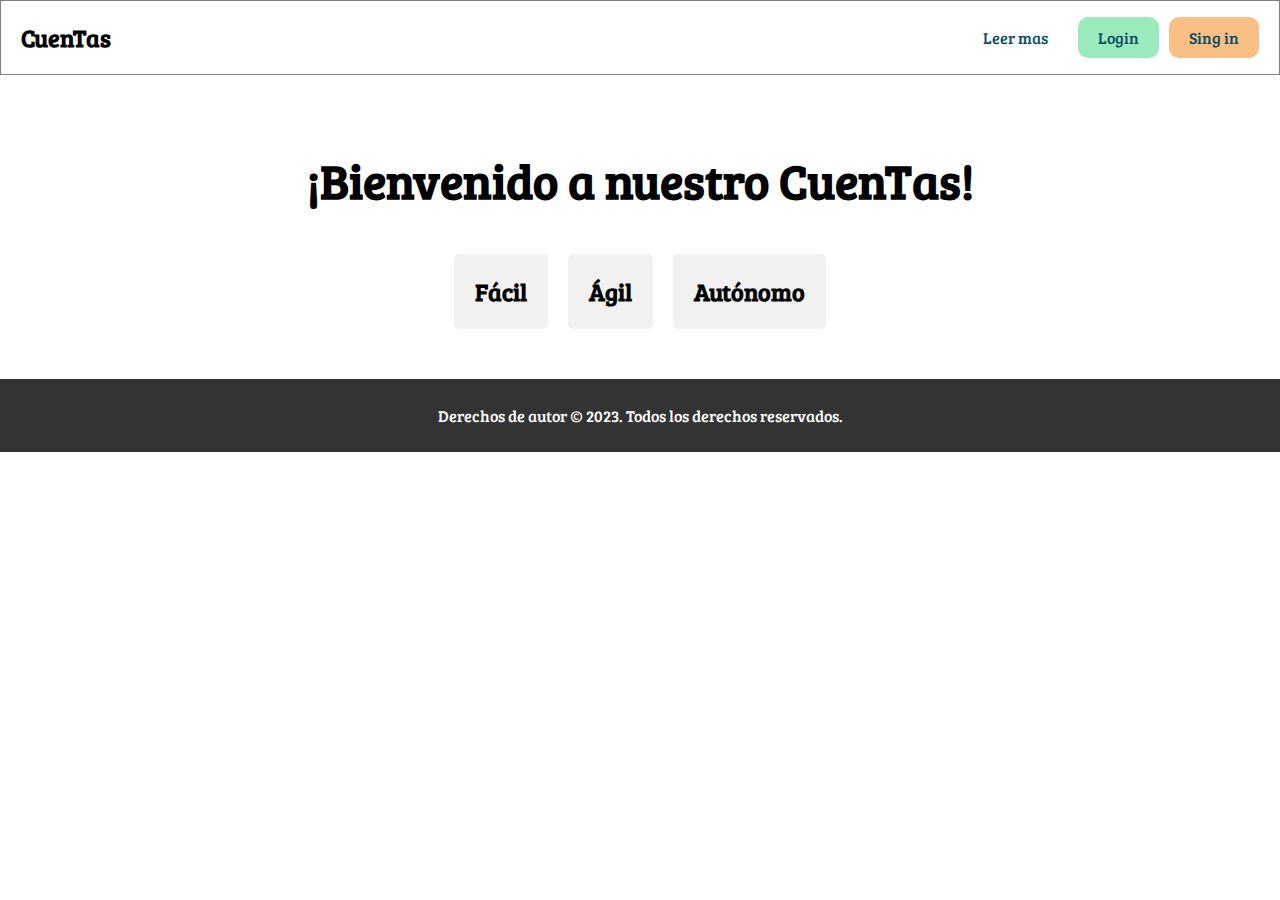
==== html/index.html @ 3a402240 "PRimer commit, creación del html principal" ====
<!DOCTYPE html>
<html>
<head>
    <link rel="stylesheet" type="text/css" href="styles.css">
    <link rel="preconnect" href="https://fonts.googleapis.com">
    <link rel="preconnect" href="https://fonts.gstatic.com" crossorigin>
    <link href="https://fonts.googleapis.com/css2?family=Bree+Serif&display=swap" rel="stylesheet">
    <title>CuenTas</title>
</head>
<style>

body {
    margin: 0;
    padding: 0;
    font-family: 'Bree Serif', serif;
}

h1{
    font-weight: 500px;
    font-size: 3rem;
}

.navbar {
    border: 1px solid gray;
    display: flex;
    justify-content: space-between;
    align-items: center;
    padding: 10px 20px;
}

.logo {
    font-size: 24px;
    font-weight: bold;
}

.button-1{
    text-decoration: none;
    color: #0A4E65;
    background-color: #9BEABD;
    padding: 10px 20px;
    border-radius: 10px;
    transition: background-color 0.3s ease-in-out;
}

.button-2{
    text-decoration: none;
    color: #0A4E65;
    background-color: #F9BF84;
    padding: 10px 20px;
    border-radius: 10px;
    transition: background-color 0.3s ease-in-out;
}

.item {
    text-decoration: none;
    color: #0A4E65;
    padding: 10px 20px;
    border-radius: 10px;
    transition: background-color 0.5s ease-in-out;
}

.content {
    padding: 40px;
    text-align: center;
}

.footer {
    background-color: #333;
    color: #fff;
    text-align: center;
    padding: 10px 0;
}

.nav-button {
    display: flex;
    list-style: none;
    gap: 10px;
}

.nav-button li a:hover {
    background-color: #0A4E65;
    color: #fff;
}

.hidden-text {
    display: none;
}

/* Son Las Tarjetas de información y como se comportan */

@media screen and (min-width: 720px) {
    .card {
        background-color: #f1f1f1;
        padding: 20px;
        margin: 10px;
        border-radius: 5px;
        text-align: center;
        display: flex;
        justify-content: center;
        align-items: center;
        transition: transform 0.3s ease-in-out, background-color 0.5s ease-in-out; /* Agregamos background-color */
    }

    .card h2 {
        margin:1px;
    }

    .cards-box {
        display:flex;
        justify-content: center;
    }

    .card:hover{
        transform: scale(1.05);
        position: fixed;
        background-color: rgb(20, 189, 235, 95%);
        font-size: x-large;
        color: #fff;
        z-index: 2;
    }

    .card:hover .hidden-text{
        transition: transform 0.5s ease-in-out;
        display: block;
        width: auto;
    }

    .card:hover .hidden-text-h{
        display: none;
    }
}
/* Estilos para pantallas móviles */
@media screen and (max-width: 719px) {
        /* Estilos para pantallas móviles */
        .card {
            background-color: #f1f1f1;
            padding: 10px;
            margin: 10px;
            width: 100%;
            margin: 10px 0;
            display: block;
            border-radius: 5px;
            transition: background-color 0.5s ease-in-out;
        }

        .cards-box {
            display:block;
            justify-content: center;
        }

        .hidden-text {
            display: none;
        }

        .hidden-text-h {
            display: block;
        }
        
        .card:hover{
            background-color: rgb(20, 189, 235, 95%);
        }

        .card:hover .hidden-text{
            color: #fff;
            font-size: large;
            display: block;
        }

        .card:hover .hidden-text-h{
            color: #fff;
        }
    }

</style>
<body>
    <nav class="navbar">
        <div class="logo">CuenTas</div>
        <div>
            <ul class="nav-button">
                <li><a href="#" class="item">Leer mas</a></li>
                <li><a href="#" class="button-1">Login</a></li>
                <li><a href="#" class="button-2">Sing in</a></li>
            </ul>
        </div>   
    </nav>

    <section class="content">
        <h1>¡Bienvenido a nuestro CuenTas!</h1>
        <p></p>

        <section class="cards-box">
            <div class="card">
                <h2 class="hidden-text-h">Fácil</h2>
                <p class="hidden-text">Olvídate de los complicados cálculos manuales y la dificultad para seguir el ritmo de las transiciones</p>
            </div>
            <div class="card">
                <h2 class="hidden-text-h c2">Ágil</h2>
                <p class="hidden-text">Registrar ventas y gastos mucho mas fácil y rápido</p>
            </div>
            <div class="card">
                <h2 class="hidden-text-h c3">Autónomo</h2>
                <p class="hidden-text">Despreocupa te de los procesos, generar informes detallados y tomar decisiones informadas con confianza</p>
            </div>
        </section>

    </section>

    <footer class="footer">
        <p>Derechos de autor © 2023. Todos los derechos reservados.</p>
    </footer>
</body>
</html>
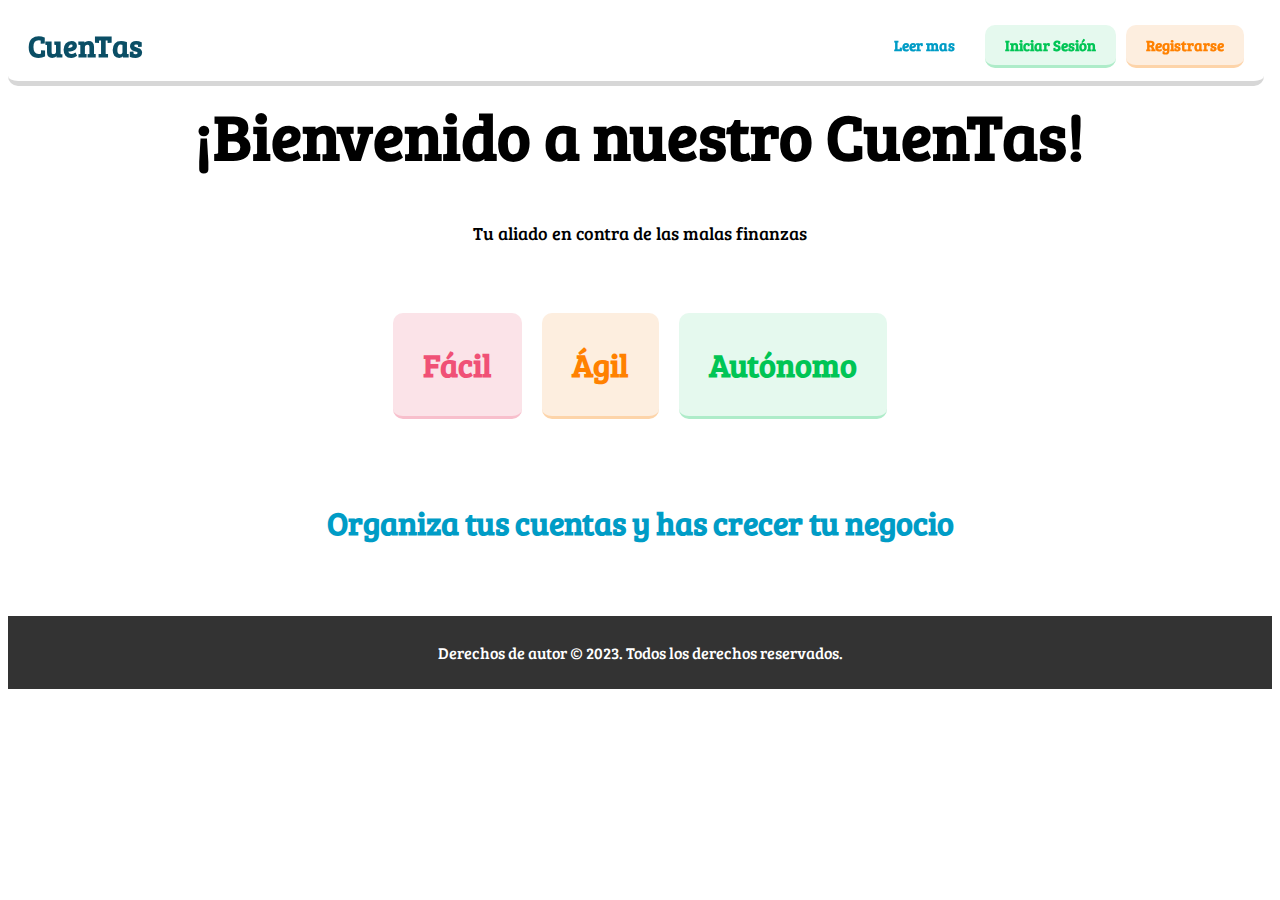
==== commit 1545a19f: ""Inicio de sesión", "registro" y "mas información" html" ====
--- a/html/index.html
+++ b/html/index.html
@@ -7,204 +7,275 @@
     <link href="https://fonts.googleapis.com/css2?family=Bree+Serif&display=swap" rel="stylesheet">
     <title>CuenTas</title>
 </head>
-<style>
-
-body {
-    margin: 0;
-    padding: 0;
-    font-family: 'Bree Serif', serif;
-}
-
-h1{
-    font-weight: 500px;
-    font-size: 3rem;
-}
-
-.navbar {
-    border: 1px solid gray;
-    display: flex;
-    justify-content: space-between;
-    align-items: center;
-    padding: 10px 20px;
-}
-
-.logo {
-    font-size: 24px;
-    font-weight: bold;
-}
-
-.button-1{
-    text-decoration: none;
-    color: #0A4E65;
-    background-color: #9BEABD;
-    padding: 10px 20px;
-    border-radius: 10px;
-    transition: background-color 0.3s ease-in-out;
-}
-
-.button-2{
-    text-decoration: none;
-    color: #0A4E65;
-    background-color: #F9BF84;
-    padding: 10px 20px;
-    border-radius: 10px;
-    transition: background-color 0.3s ease-in-out;
-}
-
-.item {
-    text-decoration: none;
-    color: #0A4E65;
-    padding: 10px 20px;
-    border-radius: 10px;
-    transition: background-color 0.5s ease-in-out;
-}
-
-.content {
-    padding: 40px;
-    text-align: center;
-}
-
-.footer {
-    background-color: #333;
-    color: #fff;
-    text-align: center;
-    padding: 10px 0;
-}
-
-.nav-button {
-    display: flex;
-    list-style: none;
-    gap: 10px;
-}
-
-.nav-button li a:hover {
-    background-color: #0A4E65;
-    color: #fff;
-}
-
-.hidden-text {
-    display: none;
-}
-
-/* Son Las Tarjetas de información y como se comportan */
-
-@media screen and (min-width: 720px) {
-    .card {
-        background-color: #f1f1f1;
-        padding: 20px;
-        margin: 10px;
-        border-radius: 5px;
+    <style>
+
+    body {
+        padding: 0;
+        font-family: 'Bree Serif', serif;
+        min-width: 375px;
+        background-color: white;
+    }
+
+    h1{
+        font-weight: 500px;
+        font-size: 4rem;
+    }
+
+    h2{
+        font-size: xx-large;
+    }
+
+    h3{
+        font-size: xx-large;
+    }
+
+    a {
+        font-size: 15px;
+        font-weight: bold;
+    }
+
+    .sbt1 {
+        font-size: large;
+    }
+
+    .navbar {
+
+        background-color: #fff;
+        border-radius: 10px;
+        border-bottom: 5px solid #97979763;
+        justify-content: space-between;
+        align-items: center;
+        padding: 10px 20px;
+        display:flex;
+        position:fixed;
+        width: 95%;
+        z-index: 2;
+    }
+
+    .logo {
+        color: #0A4E65;
+        font-size: 30px;
+        font-weight: bold;
+    }
+
+    .button-1{
+        text-decoration: none;
+        padding: 10px 20px;
+        border-radius: 10px;
+        transition: background-color 0.3s ease-in-out;
+    }
+
+    .button-2{
+        text-decoration: none;
+        padding: 10px 20px;
+        border-radius: 10px;
+        transition: background-color 0.3s ease-in-out;
+    }
+
+    .item {
+        text-decoration: none;
+        color: #0A4E65;
+        padding: 10px 20px;
+        border-radius: 10px;
+        transition: background-color 0.5s ease-in-out;
+    }
+
+    .item2 {
+        text-decoration: none;
+        color: #0A4E65;
+        padding: 10px 20px;
+        border-radius: 10px;
+        transition: background-color 0.5s ease-in-out;
+    }
+
+    .content {
+        padding: 40px;
         text-align: center;
+    }
+
+    .footer {
+        background-color: #333;
+        color: #fff;
+        text-align: center;
+        padding: 10px 0;
+    }
+
+    .nav-button {
         display: flex;
-        justify-content: center;
-        align-items: center;
-        transition: transform 0.3s ease-in-out, background-color 0.5s ease-in-out; /* Agregamos background-color */
-    }
-
-    .card h2 {
-        margin:1px;
-    }
-
-    .cards-box {
-        display:flex;
-        justify-content: center;
-    }
-
-    .card:hover{
-        transform: scale(1.05);
-        position: fixed;
-        background-color: rgb(20, 189, 235, 95%);
-        font-size: x-large;
+        list-style: none;
+        gap: 10px;
+    }
+
+    .nav-button li a:hover {
+        background-color: #0A4E65;
         color: #fff;
-        z-index: 2;
-    }
-
-    .card:hover .hidden-text{
-        transition: transform 0.5s ease-in-out;
-        display: block;
-        width: auto;
-    }
-
-    .card:hover .hidden-text-h{
+    }
+
+    .hidden-text {
         display: none;
     }
-}
-/* Estilos para pantallas móviles */
-@media screen and (max-width: 719px) {
-        /* Estilos para pantallas móviles */
+
+    .hidden-info {
+        display: none; /* Inicialmente oculta la información */
+    }
+
+    .show-info:checked ~ .hidden-info {
+        display: block; /* Muestra la información cuando se marca el enlace */
+    }
+
+    .c1{
+        color: #F05176;
+        background-color: #FBE3E8;
+        border-bottom: #F051763D solid;
+    }
+
+    .c2{
+        color: #FF8100;
+        background-color: #FDEEDF;
+        border-bottom: #FF81003D solid;
+    }
+
+    .c3{
+        color: #00C555;
+        background-color: #E5F9EE;
+        border-bottom: #00c5553d solid;
+    }
+
+    .c4 {
+        color: #009CC6;
+    }
+
+    /* Son Las Tarjetas de información y como se comportan */
+    @media screen and (min-width: 720px) {
+
+        .item2{
+            display: none;
+        }
+
         .card {
-            background-color: #f1f1f1;
+            padding: 20px;
+            margin: 10px;
+            border-radius: 10px;
+            text-align: center;
+            display: flex;
+            justify-content: center;
+            align-items: center;
+            transition: transform 0.3s ease-in-out; /* Agregamos background-color */
+        }
+
+        .card h2 {
+            margin: 10px;
+        }
+
+        .cards-box {
+            display:flex;
+            justify-content: center;
+        }
+
+        .card:hover{
+            height: 20%;
+            width: 60%;
+            padding-top: 0%;
+            padding-bottom: 0%;
+            transform: scale(1.05);
+            position:absolute;
+            font-size: x-large;
+            z-index: 2;
+        }
+
+        .card:hover .hidden-text{
+            transition: transform 0.5s ease-in-out;
+            display: block;
+        }
+
+        .card:hover .hidden-text-h{
+            display: none;
+        }
+    }
+    /* Estilos para pantallas móviles */
+    @media screen and (max-width: 719px) { /* Estilos para pantallas móviles */
+        .item{
+            display: none;
+        }
+
+        .item2:hover{
+        background-color: #0A4E65;
+        color: #fff;
+        }
+
+        h1{
+            font-size:50px;
+        }
+
+        /******************Cards******************/
+        .card {
             padding: 10px;
             margin: 10px;
             width: 100%;
             margin: 10px 0;
+            display: flex;
+            border-radius: 10px;
+            transition: background-color 0.5s ease-in-out;
+        }
+
+        .cards-box {
+            display:contents;
+            justify-content: center;
+        }
+
+        .hidden-text {
+            display: none;
+        }
+
+        .hidden-text-h {
+            display: flex;
+        }
+
+        .card:hover .hidden-text{
+            transition-delay: 0.9s ease-in-out;
+            font-size: x-large;
             display: block;
-            border-radius: 5px;
-            transition: background-color 0.5s ease-in-out;
-        }
-
-        .cards-box {
-            display:block;
-            justify-content: center;
-        }
-
-        .hidden-text {
-            display: none;
-        }
-
-        .hidden-text-h {
-            display: block;
-        }
-        
-        .card:hover{
-            background-color: rgb(20, 189, 235, 95%);
-        }
-
-        .card:hover .hidden-text{
-            color: #fff;
-            font-size: large;
-            display: block;
-        }
-
-        .card:hover .hidden-text-h{
-            color: #fff;
-        }
-    }
-
-</style>
+            padding:30px;
+        }
+    }
+
+    </style>
 <body>
     <nav class="navbar">
         <div class="logo">CuenTas</div>
         <div>
             <ul class="nav-button">
-                <li><a href="#" class="item">Leer mas</a></li>
-                <li><a href="#" class="button-1">Login</a></li>
-                <li><a href="#" class="button-2">Sing in</a></li>
+                <li><a href="more.html" class="item c4">Leer mas</a></li>
+                <li><a href="login.html" class="button-1 c3">Iniciar Sesión</a></li>
+                <li><a href="registro.html" class="button-2 c2">Registrarse</a></li>
             </ul>
         </div>   
     </nav>
 
     <section class="content">
         <h1>¡Bienvenido a nuestro CuenTas!</h1>
-        <p></p>
-
-        <section class="cards-box">
-            <div class="card">
-                <h2 class="hidden-text-h">Fácil</h2>
-                <p class="hidden-text">Olvídate de los complicados cálculos manuales y la dificultad para seguir el ritmo de las transiciones</p>
-            </div>
-            <div class="card">
-                <h2 class="hidden-text-h c2">Ágil</h2>
-                <p class="hidden-text">Registrar ventas y gastos mucho mas fácil y rápido</p>
-            </div>
-            <div class="card">
-                <h2 class="hidden-text-h c3">Autónomo</h2>
-                <p class="hidden-text">Despreocupa te de los procesos, generar informes detallados y tomar decisiones informadas con confianza</p>
-            </div>
-        </section>
-
+        <p class="sbt1">Tu aliado en contra de las malas finanzas</p>
     </section>
 
+    <section class="cards-box">
+        <div class="card c1">
+            <h2 class="hidden-text-h">Fácil</h2>
+            <p class="hidden-text">Olvídate de los complicados cálculos manuales y la dificultad para seguir el ritmo de las transiciones</p>
+        </div>
+        <div class="card c2">
+            <h2 class="hidden-text-h">Ágil</h2>
+            <p class="hidden-text">Registrar ventas y gastos ahora sera mucho mas fácil y rápido</p>
+        </div>
+        <div class="card c3">
+            <h2 class="hidden-text-h">Autónomo</h2>
+            <p class="hidden-text">Despreocupa te de los procesos, genera informes detallados y tomar decisiones informadas con confianza</p>
+        </div>
+    </section>
+
+    <section class="content c4">
+        <h3>Organiza tus cuentas y has crecer tu negocio</h3>
+    </section>
+    
     <footer class="footer">
         <p>Derechos de autor © 2023. Todos los derechos reservados.</p>
     </footer>
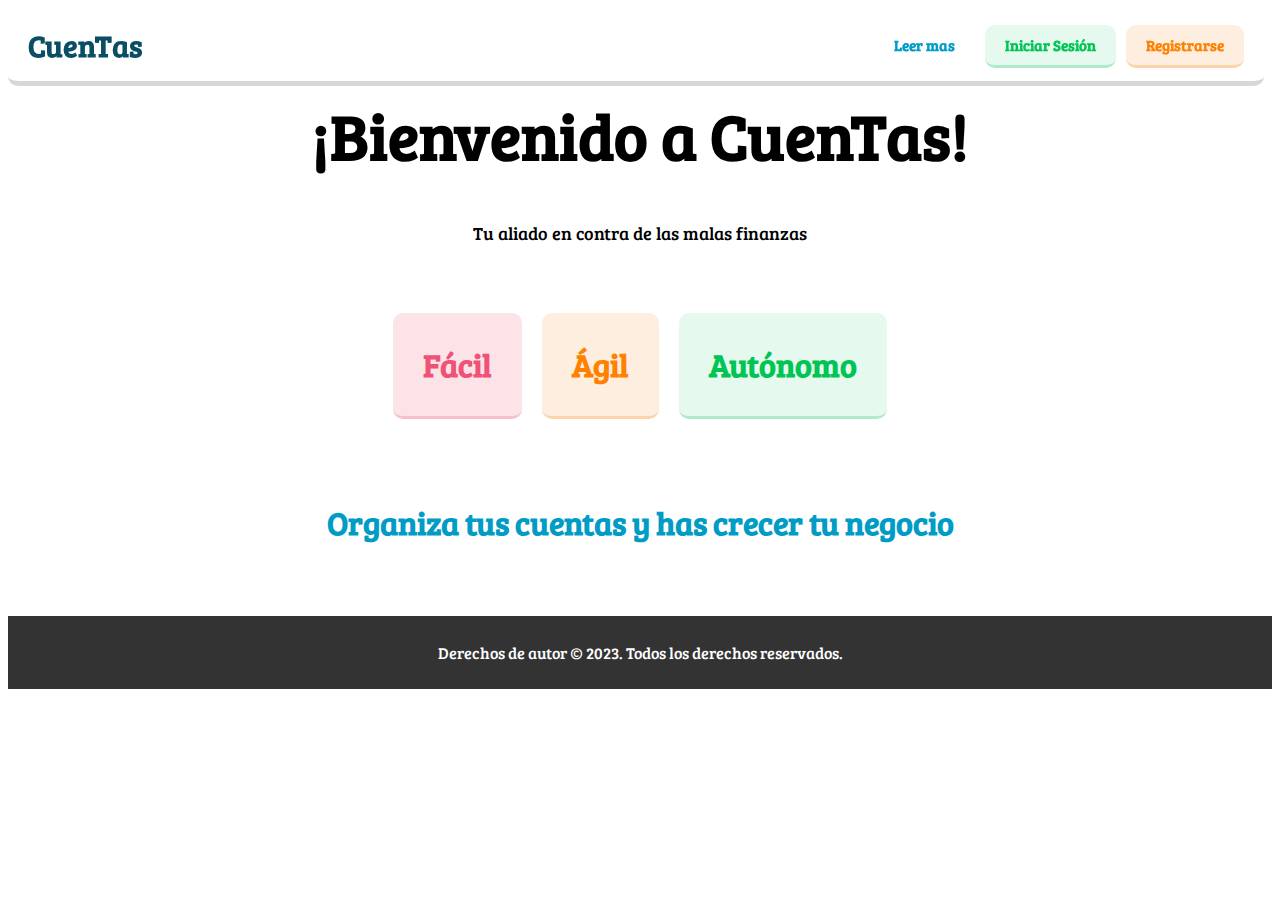
==== commit 83be3703: "Creación de HTML para el software" ====
--- a/html/index.html
+++ b/html/index.html
@@ -1,13 +1,19 @@
 <!DOCTYPE html>
-<html>
+<html lang="es">
 <head>
+    <meta charset="UTF-8">
+    <meta http-equiv="X-UA-Compatible" content="IE=edge">
+    <meta name="viewport" content="width=device-width, initial-scale=1.0">
+
     <link rel="stylesheet" type="text/css" href="styles.css">
     <link rel="preconnect" href="https://fonts.googleapis.com">
     <link rel="preconnect" href="https://fonts.gstatic.com" crossorigin>
     <link href="https://fonts.googleapis.com/css2?family=Bree+Serif&display=swap" rel="stylesheet">
+
     <title>CuenTas</title>
 </head>
-    <style>
+
+<style>
 
     body {
         padding: 0;
@@ -239,7 +245,8 @@
         }
     }
 
-    </style>
+</style>
+
 <body>
     <nav class="navbar">
         <div class="logo">CuenTas</div>
@@ -253,7 +260,7 @@
     </nav>
 
     <section class="content">
-        <h1>¡Bienvenido a nuestro CuenTas!</h1>
+        <h1>¡Bienvenido a CuenTas!</h1>
         <p class="sbt1">Tu aliado en contra de las malas finanzas</p>
     </section>
 
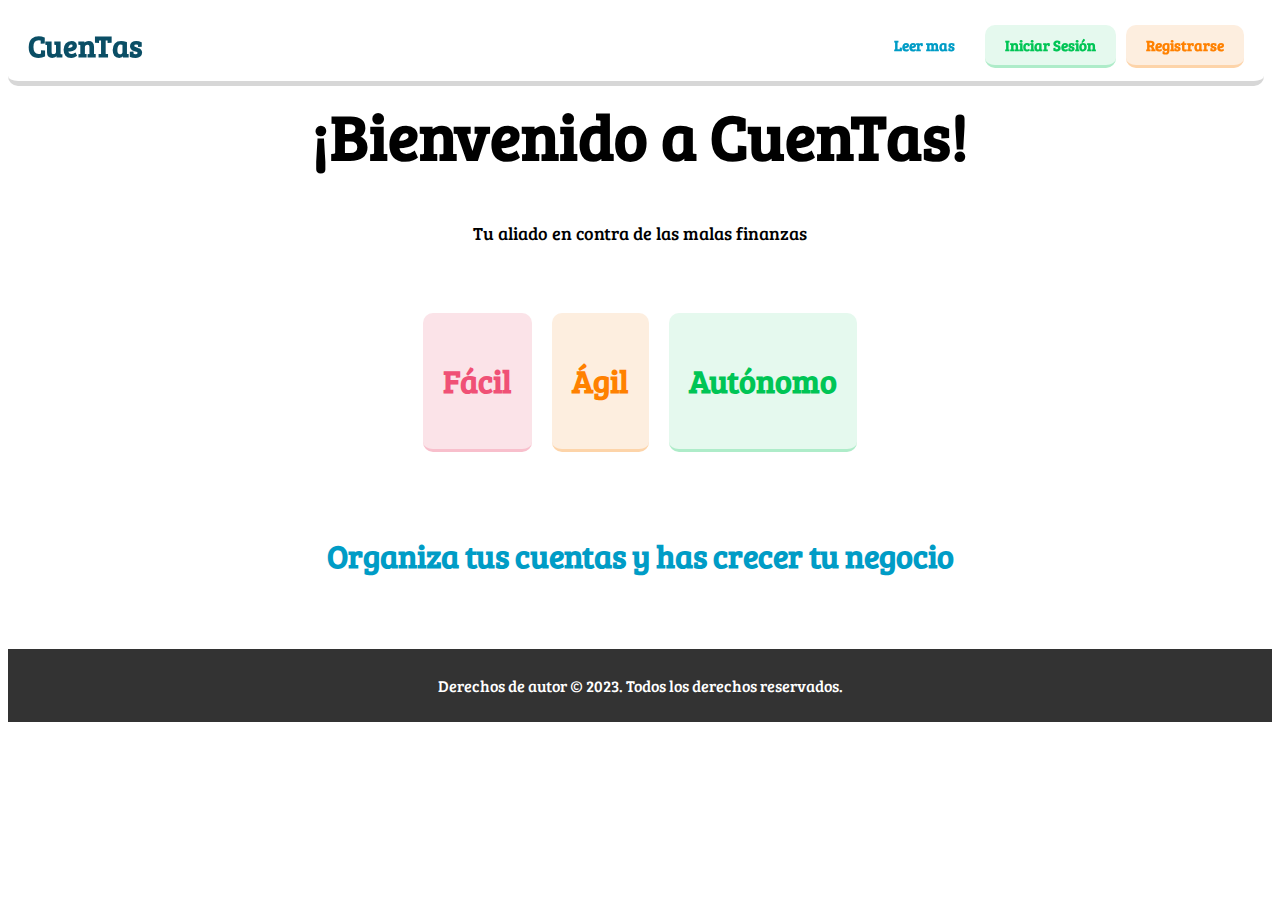
==== commit d1419341: "Implementación de Bootstrap en index.html" ====
--- a/html/index.html
+++ b/html/index.html
@@ -167,10 +167,6 @@
             justify-content: center;
             align-items: center;
             transition: transform 0.3s ease-in-out; /* Agregamos background-color */
-        }
-
-        .card h2 {
-            margin: 10px;
         }
 
         .cards-box {
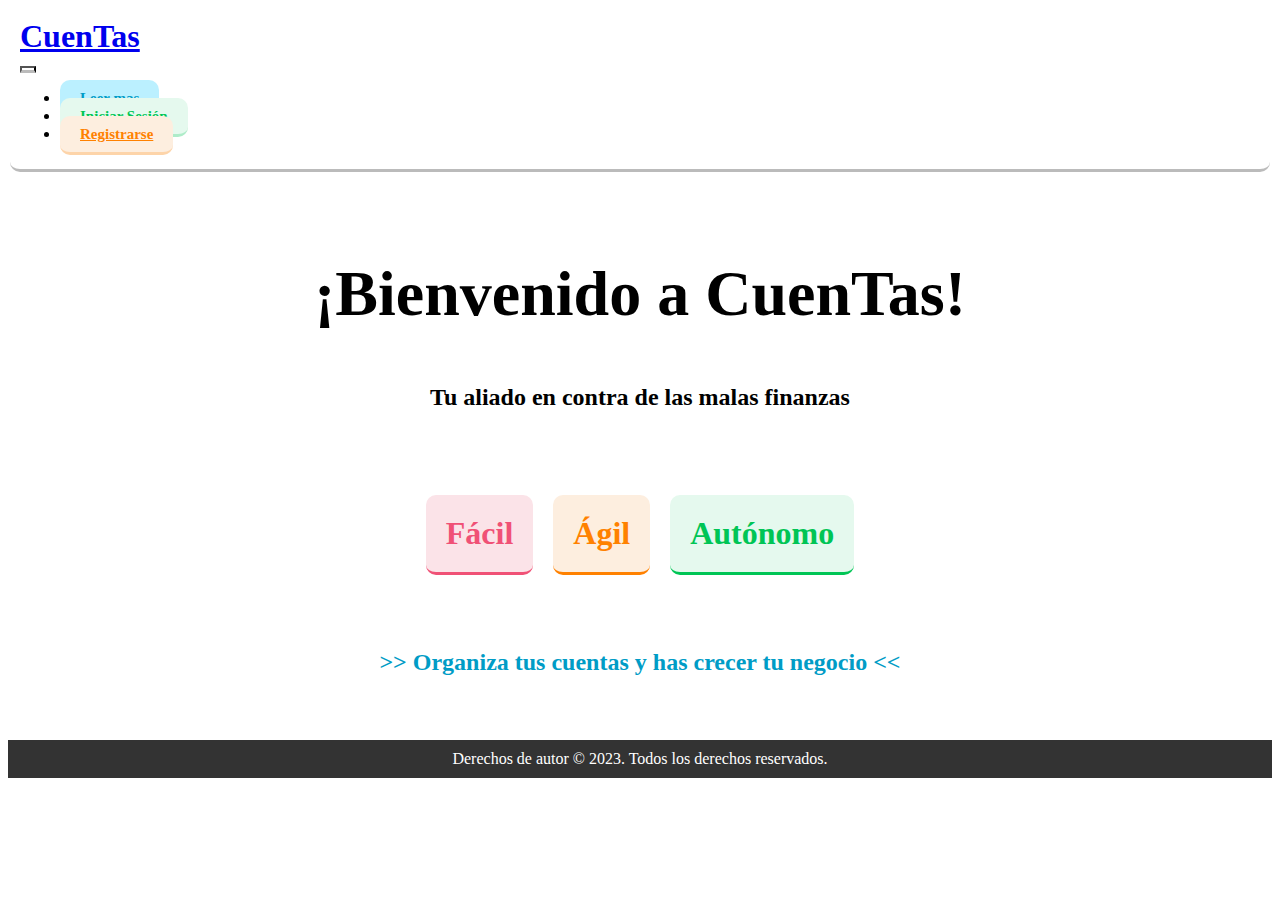
==== commit 3067df33: "Integración de Bootstrap y CSS a pagina Index" ====
--- a/html/index.html
+++ b/html/index.html
@@ -1,287 +1,86 @@
-<!DOCTYPE html>
+<!doctype html>
 <html lang="es">
+
 <head>
-    <meta charset="UTF-8">
-    <meta http-equiv="X-UA-Compatible" content="IE=edge">
-    <meta name="viewport" content="width=device-width, initial-scale=1.0">
+  <title>👋 Bienvenido a CuenTas 👋</title>
+  <!-- Required meta tags -->
+  <meta charset="utf-8">
+  <meta name="viewport" content="width=device-width, initial-scale=1, shrink-to-fit=no">
 
-    <link rel="stylesheet" type="text/css" href="styles.css">
-    <link rel="preconnect" href="https://fonts.googleapis.com">
-    <link rel="preconnect" href="https://fonts.gstatic.com" crossorigin>
-    <link href="https://fonts.googleapis.com/css2?family=Bree+Serif&display=swap" rel="stylesheet">
+  <!-- Bootstrap CSS v5.2.1 -->
+  <link href="https://cdn.jsdelivr.net/npm/bootstrap@5.2.1/dist/css/bootstrap.min.css" rel="stylesheet" integrity="sha384-iYQeCzEYFbKjA/T2uDLTpkwGzCiq6soy8tYaI1GyVh/UjpbCx/TYkiZhlZB6+fzT" crossorigin="anonymous">
 
-    <title>CuenTas</title>
+  <link rel="stylesheet" href="../css/style.css">
+
 </head>
 
-<style>
-
-    body {
-        padding: 0;
-        font-family: 'Bree Serif', serif;
-        min-width: 375px;
-        background-color: white;
-    }
-
-    h1{
-        font-weight: 500px;
-        font-size: 4rem;
-    }
-
-    h2{
-        font-size: xx-large;
-    }
-
-    h3{
-        font-size: xx-large;
-    }
-
-    a {
-        font-size: 15px;
-        font-weight: bold;
-    }
-
-    .sbt1 {
-        font-size: large;
-    }
-
-    .navbar {
-
-        background-color: #fff;
-        border-radius: 10px;
-        border-bottom: 5px solid #97979763;
-        justify-content: space-between;
-        align-items: center;
-        padding: 10px 20px;
-        display:flex;
-        position:fixed;
-        width: 95%;
-        z-index: 2;
-    }
-
-    .logo {
-        color: #0A4E65;
-        font-size: 30px;
-        font-weight: bold;
-    }
-
-    .button-1{
-        text-decoration: none;
-        padding: 10px 20px;
-        border-radius: 10px;
-        transition: background-color 0.3s ease-in-out;
-    }
-
-    .button-2{
-        text-decoration: none;
-        padding: 10px 20px;
-        border-radius: 10px;
-        transition: background-color 0.3s ease-in-out;
-    }
-
-    .item {
-        text-decoration: none;
-        color: #0A4E65;
-        padding: 10px 20px;
-        border-radius: 10px;
-        transition: background-color 0.5s ease-in-out;
-    }
-
-    .item2 {
-        text-decoration: none;
-        color: #0A4E65;
-        padding: 10px 20px;
-        border-radius: 10px;
-        transition: background-color 0.5s ease-in-out;
-    }
-
-    .content {
-        padding: 40px;
-        text-align: center;
-    }
-
-    .footer {
-        background-color: #333;
-        color: #fff;
-        text-align: center;
-        padding: 10px 0;
-    }
-
-    .nav-button {
-        display: flex;
-        list-style: none;
-        gap: 10px;
-    }
-
-    .nav-button li a:hover {
-        background-color: #0A4E65;
-        color: #fff;
-    }
-
-    .hidden-text {
-        display: none;
-    }
-
-    .hidden-info {
-        display: none; /* Inicialmente oculta la información */
-    }
-
-    .show-info:checked ~ .hidden-info {
-        display: block; /* Muestra la información cuando se marca el enlace */
-    }
-
-    .c1{
-        color: #F05176;
-        background-color: #FBE3E8;
-        border-bottom: #F051763D solid;
-    }
-
-    .c2{
-        color: #FF8100;
-        background-color: #FDEEDF;
-        border-bottom: #FF81003D solid;
-    }
-
-    .c3{
-        color: #00C555;
-        background-color: #E5F9EE;
-        border-bottom: #00c5553d solid;
-    }
-
-    .c4 {
-        color: #009CC6;
-    }
-
-    /* Son Las Tarjetas de información y como se comportan */
-    @media screen and (min-width: 720px) {
-
-        .item2{
-            display: none;
-        }
-
-        .card {
-            padding: 20px;
-            margin: 10px;
-            border-radius: 10px;
-            text-align: center;
-            display: flex;
-            justify-content: center;
-            align-items: center;
-            transition: transform 0.3s ease-in-out; /* Agregamos background-color */
-        }
-
-        .cards-box {
-            display:flex;
-            justify-content: center;
-        }
-
-        .card:hover{
-            height: 20%;
-            width: 60%;
-            padding-top: 0%;
-            padding-bottom: 0%;
-            transform: scale(1.05);
-            position:absolute;
-            font-size: x-large;
-            z-index: 2;
-        }
-
-        .card:hover .hidden-text{
-            transition: transform 0.5s ease-in-out;
-            display: block;
-        }
-
-        .card:hover .hidden-text-h{
-            display: none;
-        }
-    }
-    /* Estilos para pantallas móviles */
-    @media screen and (max-width: 719px) { /* Estilos para pantallas móviles */
-        .item{
-            display: none;
-        }
-
-        .item2:hover{
-        background-color: #0A4E65;
-        color: #fff;
-        }
-
-        h1{
-            font-size:50px;
-        }
-
-        /******************Cards******************/
-        .card {
-            padding: 10px;
-            margin: 10px;
-            width: 100%;
-            margin: 10px 0;
-            display: flex;
-            border-radius: 10px;
-            transition: background-color 0.5s ease-in-out;
-        }
-
-        .cards-box {
-            display:contents;
-            justify-content: center;
-        }
-
-        .hidden-text {
-            display: none;
-        }
-
-        .hidden-text-h {
-            display: flex;
-        }
-
-        .card:hover .hidden-text{
-            transition-delay: 0.9s ease-in-out;
-            font-size: x-large;
-            display: block;
-            padding:30px;
-        }
-    }
-
-</style>
-
 <body>
-    <nav class="navbar">
-        <div class="logo">CuenTas</div>
-        <div>
-            <ul class="nav-button">
-                <li><a href="more.html" class="item c4">Leer mas</a></li>
-                <li><a href="login.html" class="button-1 c3">Iniciar Sesión</a></li>
-                <li><a href="registro.html" class="button-2 c2">Registrarse</a></li>
-            </ul>
-        </div>   
-    </nav>
-
+  <header>
+    <header>
+        <!-- place navbar here -->
+        <nav class="navbar navbar-expand-lg bg-body-tertiary c6">
+            <div class="container-fluid">
+                
+                    <a class="navbar-brand" href="index.html">
+                        <h2>CuenTas</h2>
+                    </a>
+              <button class="navbar-toggler c6" type="button" data-bs-toggle="collapse" data-bs-target="#navbarSupportedContent" aria-controls="navbarSupportedContent" aria-expanded="false" aria-label="Toggle navigation">
+                <span class="navbar-toggler-icon"></span>
+              </button>
+              
+              <div class="collapse navbar-collapse flex-row-reverse" id="navbarSupportedContent">
+                <div class="gap-3">
+                    <ul class="navbar-nav mb-2 mb-lg-0 items gap-3">
+                        <li class="nav-item"><a class="nav-link c4 button" aria-current="page" href="more.html">Leer mas</a></li>
+                        <li class="nav-item"><a class="nav-link c3 button" aria-current="page" href="login.html">Iniciar Sesión</a></li>
+                        <li class="nav-item"><a class="nav-link c2 button" aria-current="page" href="singup.html">Registrarse</a></li>
+                    </ul>
+                </div> 
+              </div>
+            </div>
+          </nav>
+      </header>
+  <main>
     <section class="content">
-        <h1>¡Bienvenido a CuenTas!</h1>
-        <p class="sbt1">Tu aliado en contra de las malas finanzas</p>
+      <h1>¡Bienvenido a CuenTas!</h1>
+      <h3 class="box">Tu aliado en contra de las malas finanzas</h3>
     </section>
 
     <section class="cards-box">
-        <div class="card c1">
-            <h2 class="hidden-text-h">Fácil</h2>
-            <p class="hidden-text">Olvídate de los complicados cálculos manuales y la dificultad para seguir el ritmo de las transiciones</p>
-        </div>
-        <div class="card c2">
-            <h2 class="hidden-text-h">Ágil</h2>
-            <p class="hidden-text">Registrar ventas y gastos ahora sera mucho mas fácil y rápido</p>
-        </div>
-        <div class="card c3">
-            <h2 class="hidden-text-h">Autónomo</h2>
-            <p class="hidden-text">Despreocupa te de los procesos, genera informes detallados y tomar decisiones informadas con confianza</p>
-        </div>
+      <div class="card c1">
+        <h2 class="hidden-text-h">Fácil</h2>
+        <p class="hidden-text">Olvídate de los complicados cálculos manuales y la dificultad para seguir el ritmo de las transiciones</p>
+      </div>
+      <div class="card c2">
+        <h2 class="hidden-text-h">Ágil</h2>
+        <p class="hidden-text">Registrar ventas y gastos ahora sera mucho mas fácil y rápido</p>
+      </div>
+      <div class="card c3">
+        <h2 class="hidden-text-h">Autónomo</h2>
+        <p class="hidden-text">Despreocupa te de los procesos, genera informes detallados y tomar decisiones informadas con confianza</p>
+      </div>
     </section>
 
-    <section class="content c4">
-        <h3>Organiza tus cuentas y has crecer tu negocio</h3>
+    <section class="content">
+        <h3>
+            <p style="color: #009CC6;"> >> Organiza tus cuentas y has crecer tu negocio << </p>
+        </h3>
     </section>
-    
-    <footer class="footer">
-        <p>Derechos de autor © 2023. Todos los derechos reservados.</p>
-    </footer>
+
+  </main>
+
+  <footer class="footer">
+    <p>Derechos de autor © 2023. Todos los derechos reservados.</p>
+  </footer>
+
+  <!-- Bootstrap JavaScript Libraries -->
+  <script src="https://cdn.jsdelivr.net/npm/@popperjs/core@2.11.6/dist/umd/popper.min.js"
+   integrity="sha384-oBqDVmMz9ATKxIep9tiCxS/Z9fNfEXiDAYTujMAeBAsjFuCZSmKbSSUnQlmh/jp3" crossorigin="anonymous">
+  </script>
+
+  <script src="https://cdn.jsdelivr.net/npm/bootstrap@5.2.1/dist/js/bootstrap.min.js"
+    integrity="sha384-7VPbUDkoPSGFnVtYi0QogXtr74QeVeeIs99Qfg5YCF+TidwNdjvaKZX19NZ/e6oz" crossorigin="anonymous">
+  </script>
 </body>
+
 </html>
-
--- a/css/style.css
+++ b/css/style.css
@@ -0,0 +1,193 @@
+body {
+    padding: 0;
+    font-family: 'Bree Serif', serif;
+    min-width: 375px;
+    background-color: white;
+  }
+
+  h1{
+
+    font-weight: bold;
+    font-size: 4rem;
+  }
+
+  h2{
+    font-weight: bold;
+    font-size: xx-large;
+    margin: 0px;
+  }
+
+  h3{
+    font-weight: bold;
+    font-size: x-large;
+  }
+
+  p {
+    margin: 0;
+  }
+
+  
+  .nav-link, a {
+    white-space: nowrap;
+    font-size: 15px;
+    font-weight: bold;
+  }
+
+  /* Barra de Navegación */
+
+  .navbar{
+    border-radius: 10px;
+    padding: 10px;
+    margin: 2px;
+  }
+
+  .nav-button{
+    display: flex;
+    list-style: none;
+    gap: 10px;
+    margin: 0px;
+  }
+
+  /* Botones */
+
+  .button, .box{
+    padding: 10px 20px;
+    border-radius: 10px;
+    transition: background-color 0.3s ease-in-out;
+  }
+
+  .button{
+    width: min-content;
+  }
+
+  /* Main */
+  .content {
+    padding: 40px;
+    text-align: center;
+  }
+
+  .box{
+    margin-top: 30px;
+  }
+
+  .c1{
+    color: #F05176;
+    background-color: #FBE3E8;
+    border-bottom: 3px #F051763D solid;
+  }
+
+  .c2{
+    color: #FF8100;
+    background-color: #FDEEDF;
+    border-bottom: 3px #FF81003D solid;
+  }
+
+  .c3{
+    color: #00C555;
+    background-color: #E5F9EE;
+    border-bottom: 3px #00c5553d solid;
+  }
+
+  .c4 {
+    color: #009CC6;
+    background-color: #bbf0ff;
+    border-bottom: 3px #009CC63D solid;
+  }
+
+  .c5{
+    color: white;
+    background-color: #0A4E65;
+    border-bottom: 3px solid #009CC6;
+  }
+
+  .c6{
+    color: black;
+    background-color: #fff;
+    border-bottom: 3px #80808089 solid;
+  }
+
+  /* Hovers */
+
+  .button:hover{
+    color: white;
+    background-color: #0A4E65;
+    border-bottom: 3px solid #009CC6;
+  }
+
+  /* Cards */
+
+  .card {
+    padding: 20px;
+    margin: 10px;
+    border: none;
+    border-bottom: 3px solid;
+    border-radius: 10px;
+    text-align: center;
+    display: flex;
+    justify-content: center;
+    align-items: center;
+    transition: transform 0.3s ease-in-out;
+  }
+
+  .cards-box {
+    display:flex;
+    justify-content: center;
+  }
+
+  .card:hover{
+    height: 20%;
+    width: 60%;
+    padding-top: 0%;
+    padding-bottom: 0%;
+    transform: scale(1.05);
+    position:absolute;
+    font-size: x-large;
+    z-index: 2;
+  }
+
+  .card:hover .hidden-text{
+    transition: transform 0.5s ease-in-out;
+    display: block;
+  }
+
+  .card:hover .hidden-text-h{
+    display: none;
+  }
+
+  .hidden-text {
+    display: none;
+  }
+
+  /* Pie de pagina */
+
+  .footer {
+    background-color: #333;
+    color: #fff;
+    text-align: center;
+    padding: 10px 0;
+    margin: 0px;
+  }
+
+  @media screen and (max-width: 750px) { /* Estilos para pantallas móviles */
+
+    h1{
+        font-size:50px;
+    }
+
+    .cards-box {
+      display: block;
+      justify-content: center;
+    }
+
+    .hidden-text {
+        display: none;
+    }
+
+    .card:hover{
+        width: 100%;
+        position: relative;
+        transition-delay: 0.5s ease-in-out;
+        font-size: x-large;
+        padding:30px;
+    }
+  }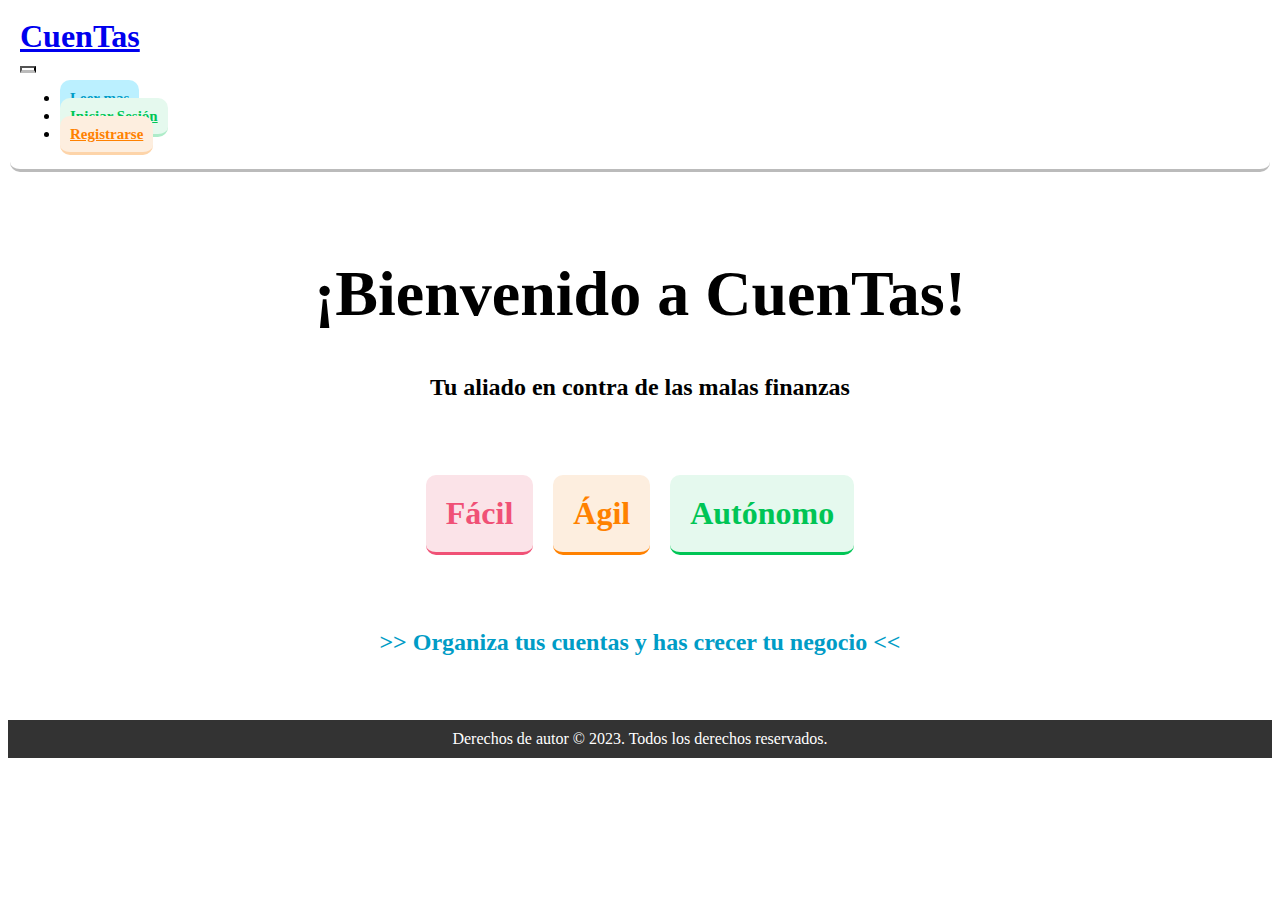
==== commit 17553b62: "Aplicación de bootstrap al proyecto" ====
--- a/html/index.html
+++ b/html/index.html
@@ -10,36 +10,35 @@
   <!-- Bootstrap CSS v5.2.1 -->
   <link href="https://cdn.jsdelivr.net/npm/bootstrap@5.2.1/dist/css/bootstrap.min.css" rel="stylesheet" integrity="sha384-iYQeCzEYFbKjA/T2uDLTpkwGzCiq6soy8tYaI1GyVh/UjpbCx/TYkiZhlZB6+fzT" crossorigin="anonymous">
 
-  <link rel="stylesheet" href="../css/style.css">
+  <link rel="stylesheet" href="../css/index.css">
 
 </head>
 
 <body>
   <header>
-    <header>
-        <!-- place navbar here -->
-        <nav class="navbar navbar-expand-lg bg-body-tertiary c6">
-            <div class="container-fluid">
-                
-                    <a class="navbar-brand" href="index.html">
-                        <h2>CuenTas</h2>
-                    </a>
-              <button class="navbar-toggler c6" type="button" data-bs-toggle="collapse" data-bs-target="#navbarSupportedContent" aria-controls="navbarSupportedContent" aria-expanded="false" aria-label="Toggle navigation">
-                <span class="navbar-toggler-icon"></span>
-              </button>
+      <!-- place navbar here -->
+      <nav class="navbar navbar-expand-lg bg-body-tertiary c6">
+          <div class="container-fluid">
               
-              <div class="collapse navbar-collapse flex-row-reverse" id="navbarSupportedContent">
-                <div class="gap-3">
-                    <ul class="navbar-nav mb-2 mb-lg-0 items gap-3">
-                        <li class="nav-item"><a class="nav-link c4 button" aria-current="page" href="more.html">Leer mas</a></li>
-                        <li class="nav-item"><a class="nav-link c3 button" aria-current="page" href="login.html">Iniciar Sesión</a></li>
-                        <li class="nav-item"><a class="nav-link c2 button" aria-current="page" href="singup.html">Registrarse</a></li>
-                    </ul>
-                </div> 
-              </div>
+                  <a class="navbar-brand" href="index.html">
+                      <h2>CuenTas</h2>
+                  </a>
+            <button class="navbar-toggler c6" type="button" data-bs-toggle="collapse" data-bs-target="#navbarSupportedContent" aria-controls="navbarSupportedContent" aria-expanded="false" aria-label="Toggle navigation">
+              <span class="navbar-toggler-icon"></span>
+            </button>
+            
+            <div class="collapse navbar-collapse flex-row-reverse" id="navbarSupportedContent">
+              <div class="gap-3">
+                  <ul class="navbar-nav mb-2 mb-lg-0 item gap-3">
+                      <li class="nav-item"><a class="nav-link c4 button" aria-current="page" href="more.html">Leer mas</a></li>
+                      <li class="nav-item"><a class="nav-link c3 button" aria-current="page" href="login.html">Iniciar Sesión</a></li>
+                      <li class="nav-item"><a class="nav-link c2 button" aria-current="page" href="singup.html">Registrarse</a></li>
+                  </ul>
+              </div> 
             </div>
-          </nav>
-      </header>
+          </div>
+        </nav>
+    </header>
   <main>
     <section class="content">
       <h1>¡Bienvenido a CuenTas!</h1>
--- a/css/index.css
+++ b/css/index.css
@@ -0,0 +1,181 @@
+body {
+  padding: 0;
+  font-family: 'Bree Serif', serif;
+  min-width: 375px;
+  background-color: white;
+}
+
+h1{
+  font-weight: bold;
+  font-size: 4rem;
+}
+
+h2{
+  font-weight: bold;
+  font-size: xx-large;
+  margin: 0px;
+}
+
+h3{
+  font-weight: bold;
+  font-size: x-large;
+}
+
+p {
+  margin: 0;
+}
+
+.nav-link {
+  white-space: nowrap;
+  font-size: 15px;
+  font-weight: bold;
+}
+
+/* Barra de Navegación */
+
+.navbar{
+  border-radius: 10px;
+  padding: 10px;
+  margin: 2px;
+}
+
+/* Botones */
+
+.button {
+  padding: 10px;
+  border-radius: 10px;
+  transition: background-color 0.3s ease-in-out;
+  width: min-content;
+}
+
+/* Main */
+.content {
+  padding: 40px;
+  text-align: center;
+}
+
+.box{
+  margin-top: 30px;
+}
+
+.c1{
+  color: #F05176;
+  background-color: #FBE3E8;
+  border-bottom: 3px #F051763D solid;
+}
+
+.c2{
+  color: #FF8100;
+  background-color: #FDEEDF;
+  border-bottom: 3px #FF81003D solid;
+}
+
+.c3{
+  color: #00C555;
+  background-color: #E5F9EE;
+  border-bottom: 3px #00c5553d solid;
+}
+
+.c4 {
+  color: #009CC6;
+  background-color: #bbf0ff;
+  border-bottom: 3px #009CC63D solid;
+}
+
+.c5{
+  color: white;
+  background-color: #0A4E65;
+  border-bottom: 3px solid #009CC6;
+}
+
+.c6{
+  color: black;
+  background-color: #fff;
+  border-bottom: 3px #80808089 solid;
+}
+
+/* Hovers */
+
+.button:hover{
+  color: white;
+  background-color: #0A4E65;
+  border-bottom: 3px solid #009CC6;
+}
+
+/* Cards */
+
+.card {
+  padding: 20px;
+  margin: 10px;
+  border: none;
+  border-bottom: 3px solid;
+  border-radius: 10px;
+  text-align: center;
+  display: flex;
+  justify-content: center;
+  align-items: center;
+  transition: transform 0.3s ease-in-out;
+}
+
+.cards-box {
+  display:flex;
+  justify-content: center;
+}
+
+.card:hover{
+  height: 20%;
+  width: 60%;
+  padding-top: 0%;
+  padding-bottom: 0%;
+  transform: scale(1.05);
+  position:absolute;
+  font-size: x-large;
+  z-index: 2;
+}
+
+.card:hover .hidden-text{
+  transition: transform 0.5s ease-in-out;
+  display: block;
+}
+
+.card:hover .hidden-text-h{
+  display: none;
+}
+
+.hidden-text {
+  display: none;
+}
+
+/* Pie de pagina */
+
+.footer {
+  background-color: #333;
+  color: #fff;
+  text-align: center;
+  padding: 10px 0;
+  margin: 0px;
+}
+
+@media screen and (max-width: 750px) { /* Estilos para pantallas móviles */
+
+  h1{
+      font-size:50px;
+  }
+
+  .cards-box {
+    display: block;
+    justify-content: center;
+  }
+
+  .hidden-text {
+      display: none;
+  }
+
+  .card:hover{
+      width: 100%;
+      position: relative;
+      transition-delay: 0.5s ease-in-out;
+      font-size: x-large;
+      padding:30px;
+  }
+}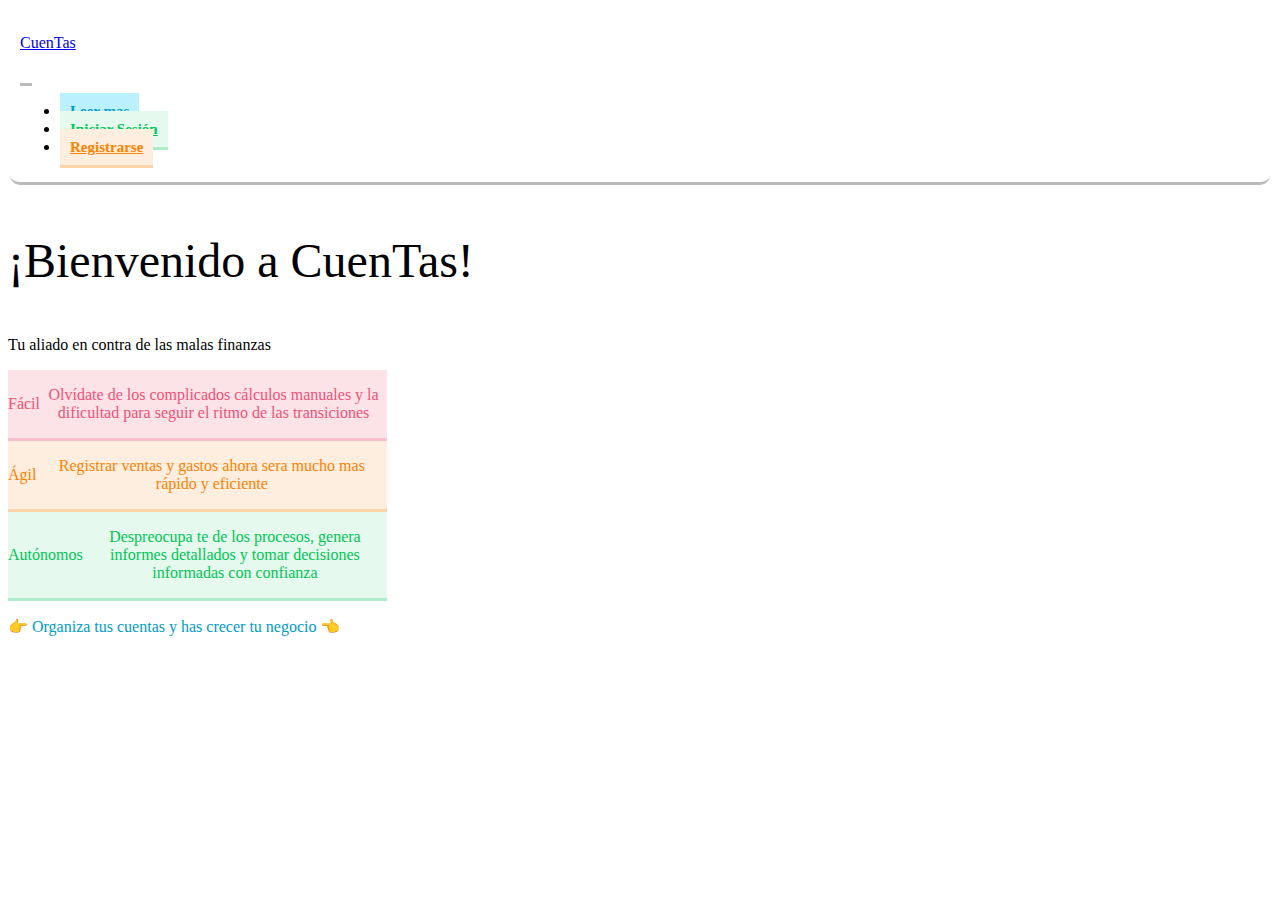
==== commit 46b8127c: "Fase de Diseño" ====
--- a/html/index.html
+++ b/html/index.html
@@ -10,66 +10,73 @@
   <!-- Bootstrap CSS v5.2.1 -->
   <link href="https://cdn.jsdelivr.net/npm/bootstrap@5.2.1/dist/css/bootstrap.min.css" rel="stylesheet" integrity="sha384-iYQeCzEYFbKjA/T2uDLTpkwGzCiq6soy8tYaI1GyVh/UjpbCx/TYkiZhlZB6+fzT" crossorigin="anonymous">
 
-  <link rel="stylesheet" href="../css/index.css">
+  <link rel="stylesheet" href="../css/style.css">
 
 </head>
 
 <body>
-  <header>
-      <!-- place navbar here -->
-      <nav class="navbar navbar-expand-lg bg-body-tertiary c6">
-          <div class="container-fluid">
-              
-                  <a class="navbar-brand" href="index.html">
-                      <h2>CuenTas</h2>
-                  </a>
-            <button class="navbar-toggler c6" type="button" data-bs-toggle="collapse" data-bs-target="#navbarSupportedContent" aria-controls="navbarSupportedContent" aria-expanded="false" aria-label="Toggle navigation">
-              <span class="navbar-toggler-icon"></span>
-            </button>
-            
-            <div class="collapse navbar-collapse flex-row-reverse" id="navbarSupportedContent">
-              <div class="gap-3">
-                  <ul class="navbar-nav mb-2 mb-lg-0 item gap-3">
-                      <li class="nav-item"><a class="nav-link c4 button" aria-current="page" href="more.html">Leer mas</a></li>
-                      <li class="nav-item"><a class="nav-link c3 button" aria-current="page" href="login.html">Iniciar Sesión</a></li>
-                      <li class="nav-item"><a class="nav-link c2 button" aria-current="page" href="singup.html">Registrarse</a></li>
-                  </ul>
-              </div> 
-            </div>
-          </div>
-        </nav>
-    </header>
+  <header> <!-- Barra de navegación -->
+    <nav class="navbar navbar-expand-lg bg-body-tertiary c6">
+      <div class="container-fluid">          
+        <a class="navbar-brand" href="index.html">
+          <p class="h2 fw-bold">CuenTas</p>
+        </a>
+        <button class="navbar-toggler c6" type="button" data-bs-toggle="collapse" data-bs-target="#navbarSupportedContent" aria-controls="navbarSupportedContent" aria-expanded="false" aria-label="Toggle navigation">
+          <span class="navbar-toggler-icon"></span>
+        </button>
+        
+        <div class="collapse navbar-collapse flex-row-reverse" id="navbarSupportedContent">
+          <div class="gap-3">
+              <ul class="navbar-nav mb-2 mb-lg-0 item gap-3">
+                  <li class="nav-item"><a class="nav-link c4 t-btn btn" aria-current="page" href="more.html">Leer mas</a></li>
+                  <li class="nav-item"><a class="nav-link c3 t-btn btn" aria-current="page" href="login.html">Iniciar Sesión</a></li>
+                  <li class="nav-item"><a class="nav-link c2 t-btn btn" aria-current="page" href="singup.html">Registrarse</a></li>
+              </ul>
+          </div> 
+        </div>
+      </div>
+    </nav>
+  </header>
+
   <main>
-    <section class="content">
-      <h1>¡Bienvenido a CuenTas!</h1>
-      <h3 class="box">Tu aliado en contra de las malas finanzas</h3>
+    <section class="text-center m-2 p-5">
+      <p class="h1 fs-1 fw-bold mb-2">¡Bienvenido a CuenTas!</p>
+      <p class="h3 p-h">Tu aliado en contra de las malas finanzas</p>
     </section>
 
-    <section class="cards-box">
-      <div class="card c1">
-        <h2 class="hidden-text-h">Fácil</h2>
-        <p class="hidden-text">Olvídate de los complicados cálculos manuales y la dificultad para seguir el ritmo de las transiciones</p>
+    <section class="card-box d-flex justify-content-center">
+
+      <div class="card c1 mb-3 m-1">
+        <p class="h2 mb-0 mt-4 fw-bold">Fácil</p>
+        <div class="card-body h5">
+          <p class="card-text">Olvídate de los complicados cálculos manuales y la dificultad para seguir el ritmo de las transiciones</p>
+        </div>
       </div>
-      <div class="card c2">
-        <h2 class="hidden-text-h">Ágil</h2>
-        <p class="hidden-text">Registrar ventas y gastos ahora sera mucho mas fácil y rápido</p>
+
+      <div class="card c2 mb-3 m-1">
+        <p class="h2 mb-0 mt-4 fw-bold">Ágil</p>
+        <div class="card-body">
+          <p class="card-text h5">Registrar ventas y gastos ahora sera mucho mas rápido y eficiente</p>
+        </div>
       </div>
-      <div class="card c3">
-        <h2 class="hidden-text-h">Autónomo</h2>
-        <p class="hidden-text">Despreocupa te de los procesos, genera informes detallados y tomar decisiones informadas con confianza</p>
+
+      <div class="card c3 mb-3 m-1">
+        <p class="h2 mb-0 mt-4 fw-bold">Autónomos</p>
+        <div class="card-body h5">
+          <p class="card-text">Despreocupa te de los procesos, genera informes detallados y tomar decisiones informadas con confianza</p>
+        </div>
       </div>
+
     </section>
 
-    <section class="content">
-        <h3>
-            <p style="color: #009CC6;"> >> Organiza tus cuentas y has crecer tu negocio << </p>
-        </h3>
+    <section class="p-4 text-center" style="color: #009CC6">
+      <p class="fw-bold h2 " > 👉 Organiza tus cuentas y has crecer tu negocio 👈 </p>
     </section>
 
   </main>
 
-  <footer class="footer">
-    <p>Derechos de autor © 2023. Todos los derechos reservados.</p>
+  <footer class="">
+    
   </footer>
 
   <!-- Bootstrap JavaScript Libraries -->
--- a/css/style.css
+++ b/css/style.css
@@ -0,0 +1,127 @@
+  body {
+    padding: 0;
+    font-family: 'Bree Serif', serif;
+    background-color: white;
+    min-width: 500px;
+  }
+  
+   /* Barra de Navegación */
+
+  .fs-1{
+    font-size: 3rem !important;
+  }
+
+  .nav-link {
+    white-space: nowrap;
+    font-size: 15px;
+    font-weight: bold;
+    padding: 10px;
+  }
+  
+  .navbar{
+    border-radius: 10px;
+    padding: 10px;
+    margin: 2px;
+  }
+  
+  /* Main */
+  
+  .c1{
+    border: none;
+    color: #F05176;
+    background-color: #FBE3E8;
+    border-bottom: 3px #F051763D solid;
+  }
+  
+  .c2{
+    border: none;
+    color: #FF8100;
+    background-color: #FDEEDF;
+    border-bottom: 3px #FF81003D solid;
+  }
+  
+  .c3{
+    border: none;
+    color: #00C555;
+    background-color: #E5F9EE;
+    border-bottom: 3px #00c5553d solid;
+  }
+  
+  .c4 {
+    border: none;
+    color: #009CC6;
+    background-color: #bbf0ff;
+    border-bottom: 3px #009CC63D solid;
+  }
+  
+  .c5{
+    border: none;
+    color: white;
+    background-color: #0A4E65;
+    border-bottom: 3px solid #009CC6;
+  }
+  
+  .c6{
+    border: none;
+    color: black;
+    background-color: #fff ;
+    border-bottom: 3px #80808089 solid;
+  }
+  
+  /* Hovers */
+  
+  .t-btn:hover{
+    color: white !important ;
+    background-color: #0A4E65 !important ;
+    border-bottom: 3px solid #009CC6 !important ;
+  }
+  
+  /* Cards */
+  
+  .card{ 
+    display: flex;
+    justify-content: center;
+    align-items: center;
+    max-width: 30%;
+  }
+
+  .maxw{
+    max-width: 50%;
+  }
+
+  .card-text {
+    text-align: center;
+  }
+  
+  
+  .hidden-text {
+    display: none;
+  }
+  
+  /* Pie de pagina */
+  
+  .footer {
+    background-color: #333;
+    color: #fff;
+    text-align: center;
+    padding: 10px 0;
+    margin: 0px;
+  }
+  
+  @media screen and (max-width: 800px) { /* Estilos para pantallas móviles */
+  
+    .card-box {
+      display: block !important;
+      justify-content: center !important;
+    }
+
+    .card {
+        border: none;
+        border-bottom: 3px solid;
+        display: flex;
+        justify-content: center;
+        align-items: center;
+        max-width: 400%;
+        z-index: 2;
+    }
+  }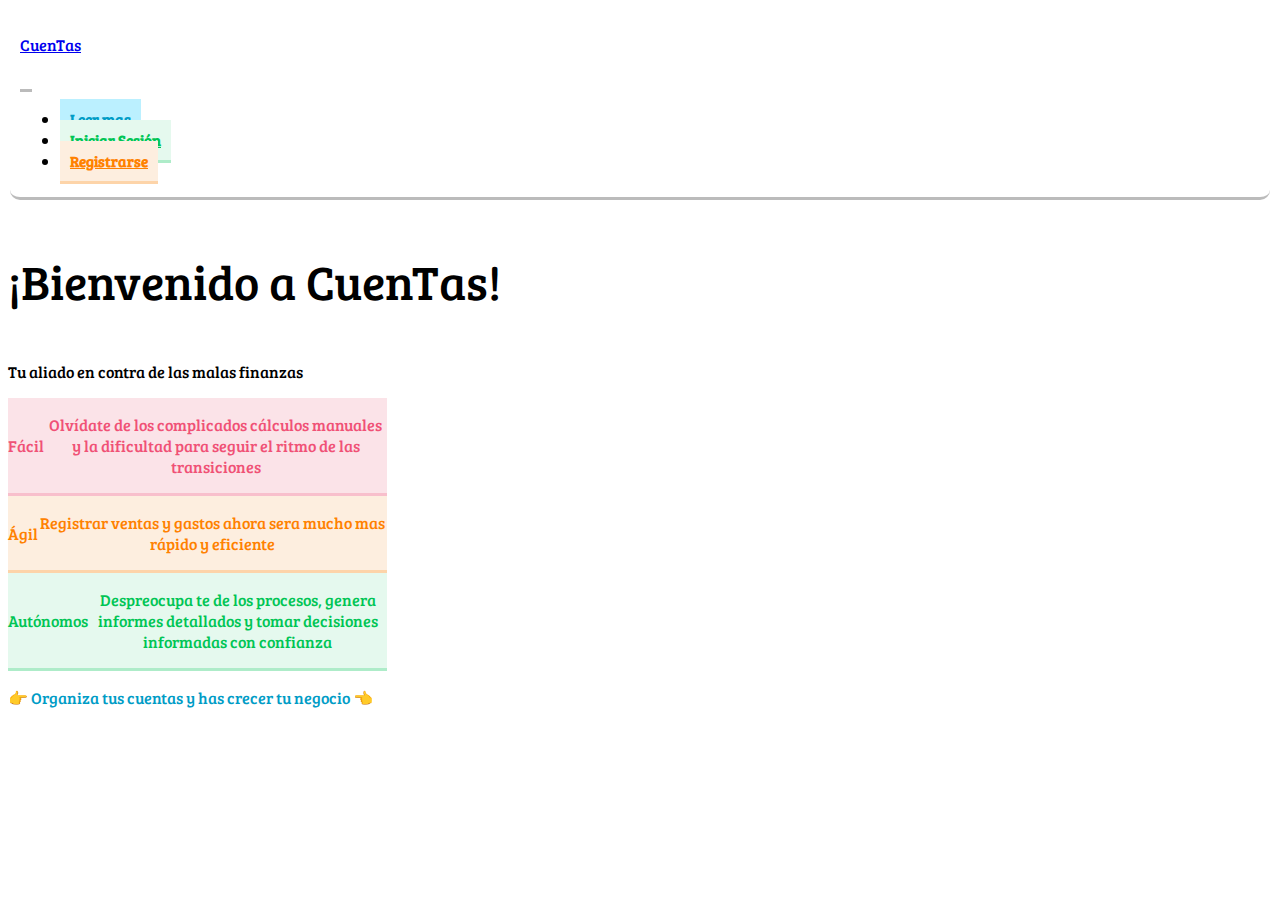
==== commit 969b4fb1: "Correcciones" ====
--- a/html/index.html
+++ b/html/index.html
@@ -6,7 +6,10 @@
   <!-- Required meta tags -->
   <meta charset="utf-8">
   <meta name="viewport" content="width=device-width, initial-scale=1, shrink-to-fit=no">
-
+  <link rel="stylesheet" type="text/css" href="styles.css">
+  <link rel="preconnect" href="https://fonts.googleapis.com">
+  <link rel="preconnect" href="https://fonts.gstatic.com" crossorigin="">
+  <link href="https://fonts.googleapis.com/css2?family=Bree+Serif&amp;display=swap" rel="stylesheet">
   <!-- Bootstrap CSS v5.2.1 -->
   <link href="https://cdn.jsdelivr.net/npm/bootstrap@5.2.1/dist/css/bootstrap.min.css" rel="stylesheet" integrity="sha384-iYQeCzEYFbKjA/T2uDLTpkwGzCiq6soy8tYaI1GyVh/UjpbCx/TYkiZhlZB6+fzT" crossorigin="anonymous">
 
